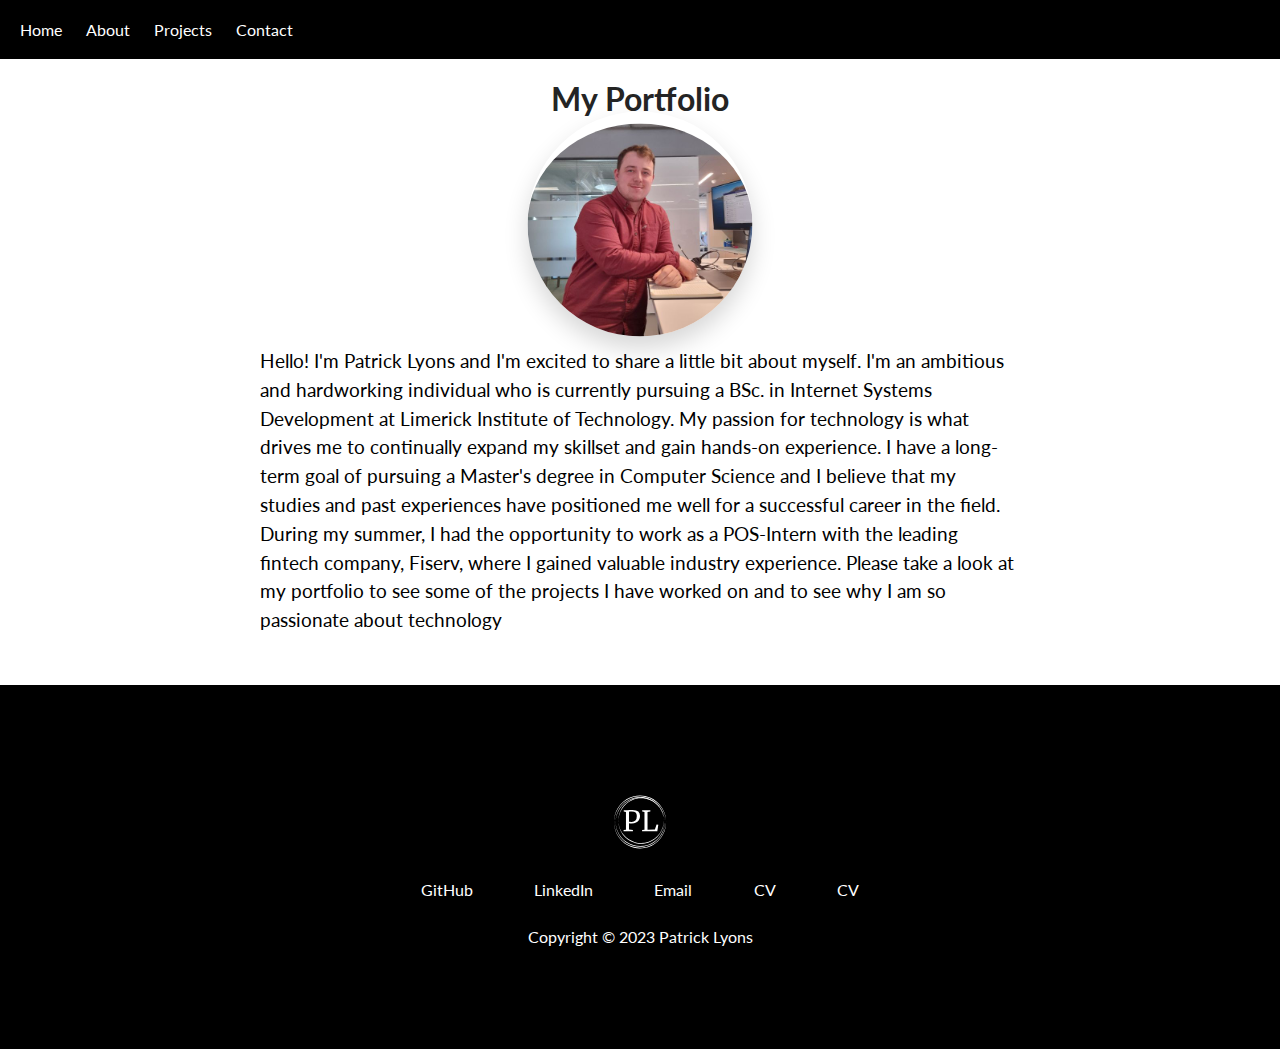
==== index.html @ f39963c2 "Add files via upload" ====
<!DOCTYPE html>
<html>
<head>
 <!-- Google tag (gtag.js) -->
<script async src="https://www.googletagmanager.com/gtag/js?id=G-Q8GG517PHV"></script>
<script>
  window.dataLayer = window.dataLayer || [];
  function gtag(){dataLayer.push(arguments);}
  gtag('js', new Date());

  gtag('config', 'G-Q8GG517PHV');
</script>
  <meta charset="UTF-8">
  <meta http-equiv="X-UA-Compatible" content="IE=edge">
  <meta name="viewport" content="width=device-width, initial-scale=1.0">
  <title>Patrick</title>
  <link rel="stylesheet" href="./style.css">


  <link rel="apple-touch-icon" sizes="180x180" href="/apple-touch-icon.png">
<link rel="icon" type="image/png" sizes="32x32" href="/favicon-32x32.png">
<link rel="icon" type="image/png" sizes="16x16" href="/favicon-16x16.png">
<link rel="manifest" href="/site.webmanifest">
<link rel="shortcut icon" href="favicon.ico">
  
</head>
<body>
  <nav>
    <ul>
      <li><a href="index.html">Home</a></li>
      <li><a href="about.html">About</a></li>
      <li><a href="projects.html">Projects</a></li>
      <li><a href="contact.html">Contact</a></li>
    </ul>
  </nav>
  <transition name="fade">
    <div class="main" v-if="currentPage === 'home'">
      <div class="header">
        <h1>My Portfolio</h1>
      </div>
      <div class="section">
        <div class="me">
        <img src="./assets/me3.jpg" class="about-me__picture" alt="picture of me">
      </div>
        <p>Hello! I'm Patrick Lyons and I'm excited to share a little bit about myself. I'm an ambitious and hardworking individual who is 
          currently pursuing a BSc. in Internet Systems Development at Limerick Institute of Technology. My passion for technology is what 
          drives me to continually expand my skillset and gain hands-on experience. I have a long-term goal of pursuing a Master's degree in 
          Computer Science and I believe that my studies and past experiences have positioned me well for a successful career in the field.
           During my summer, I had the opportunity to work as a POS-Intern with the leading fintech company, Fiserv, where I gained valuable 
           industry experience. Please take a look at my portfolio to see some of the projects I have worked on and to see why I am so 
           passionate about technology</p>
      </div>
      
</div>

<div id="loading">
  <img src="assets/logo.svg" alt="Loading..." />
</div>


</transition>
        <footer>
          <div class="row footer__row">
              <a href="index.html" class="footer__anchor">
                  <figure class="footer__logo">
                      <img src="./assets/logo.svg" class="footer__logo--img"alt="">
                    </figure>
                 
          </a>
          <div class="footer__social--list">
              <a href="https://github.com/PatrickLyonsISD" class="
              footer__social--link
              link__hover-effect
              link__hover-effect--white"
              target="_blank">GitHub</a>
              <a href="https://www.linkedin.com/in/patrick-lyons-634669159/" class="
              footer__social--link
              link__hover-effect
              link__hover-effect--white"
              target="_blank">LinkedIn</a>
              <a href="mailto:patricklyonslit@gmail.com" class="
              footer__social--link
              link__hover-effect
              link__hover-effect--white"
              target="_blank">Email</a>
              <a href="./assets/PatrickLyonsCv.pdf" class="
              footer__social--link
              link__hover-effect
              link__hover-effect--white"
              target="_blank" >CV</a>
              <a href="https://PatrickLyonsISD.github.io/eportfolio/assets/PatrickLyonsCv.pdf" class="
              footer__social--link
              link__hover-effect
              link__hover-effect--white"
              target="_blank" >CV</a>
          </div>
          <div class="footer__copyright"> Copyright © 2023 Patrick Lyons</div>
          </div>
      </footer>
      <script src="script.js"></script>
    </body>
  </html>
---- style.css ----
@import url('https://fonts.googleapis.com/css2?family=Lato:wght@400;700&display=swap');
* {
  font-family: 'Lato', sans-serif;
  padding: 0;
  margin: 0;
  box-sizing: border-box;
}

html {
  scroll-behavior: smooth;
}

h1, h2, h3, h4, h5, h6, span {
  color: #242424;
  text-align: center;
  line-height: 1.25;
}

h1 {
  font-size: 36px;
}

p {
  line-height: 1.5;
  font-size: 16px;
}

a {
  text-decoration: none;
  position: relative;
  transition: opacity 300ms ease;
}

i:hover {
  opacity: 0.7;
}

.link__hover-effect:after {
  content: "";
  position: absolute;
  height: 3px;
  width: 0;
  bottom: -3px;
  right: 0;
  transition: all 300ms ease;
}

.link__hover-effect--white:after {
  background-color: #fff;
}
.link__hover-effect--black:after {
  background-color: #000;
}

.link__hover-effect:hover:after {
  width: 100%;
  left: 0;
}

li {
  list-style-type: none;
}

.flex {
  display: flex;
}

.flex-1 {
  flex: 1;
}
body {
    font-family: sans-serif;
  }
  .main {
    max-width: 800px;
    margin: 0 auto;
    padding: 20px;
  }
  .header {
    text-align: center;
  }
  .header h1 {
    font-size: 2em;
    margin-bottom: 10px;
  }
  .header p {
    font-size: 1.2em;
    margin-bottom: 30px;
  }
  .section {
    margin-bottom: 30px;
  }
  .section h2 {
    font-size: 1.5em;
    margin-bottom: 10px;
  }
  .section p {
    font-size: 1.2em;
    margin-bottom: 10px;
  }
  nav {
    background-color: #000000;
    color: #fff;
    padding: 20px;
  }
  nav ul {
    list-style: none;
    margin: 0;
    padding: 0;
  }
  nav li {
    display: inline-block;
    margin-right: 20px;
  }
  nav a {
    color: #fff;
    text-decoration: none;
  }
  nav a:hover {
    text-decoration: underline;
  }
  .slide-enter-active, .slide-leave-active {
  transition: transform 1s;
}
.slide-enter {
  transition-delay: 0.5s;
  transform: translateX(-100%);
}
.slide-leave-to {
  transition-delay: 0.5s;
  transform: translateX(-100%);
}


.project {
    margin-bottom: 135px;
  }
  
  .project:last-child {
    margin-bottom: 40px;
  }
  
  .project__img {
    width: 100%;
    transition: all 500ms ease;
  }
  
  .project__wrapper {
    display: flex;
    box-shadow: 0 20px 80px rgba(0, 0, 0, 0.45);
    border-radius: 20px;
    overflow: hidden;
    position: relative;
  }
  .project__wrapper:before {
    content: "";
    position: absolute;
    top: 0;
    left: 0;
    height: 100%;
    width: 100%;
    background-color: #1c1d25;
    opacity: 0;
    transition: all 450ms ease;
    z-index: 2;
    transform: translateY(100%);
  }
  .project:hover .project__wrapper:before {
    transform: translateY(0);
    opacity: 0.7;
  }
  .project:hover .project__img {
    transform: scale(1.07);
    filter: blur(5px);
  }
  
  .project:hover .project__description {
    opacity: 1;
    transform: translateY(-50%);
  }
  
  .project__list {
    padding-top: 40px;
  }
  
  .project__description {
    position: absolute;
    top: 50%;
    left: 90px;
    transform: translateY(100%);
    max-width: 550px;
    z-index: 3;
    opacity: 0;
    transition: transform 450ms, opacity 300ms;
  }
  
  .project__description--title {
    font-size: 40px;
  }
  
  .project__description--para {
    margin: 16px 0;
  }
  
  .project__description--link {
    font-size: 20px;
    margin-right: 16px;
  }
  
  .project__description--title,
  .project__description--sub-title,
  .project__description--para,
  .project__description--link {
    text-align: left;
    color: #fff;
  }
  

  .iframe-container iframe {

    width: 600px;
    height: 1110px;
    margin-left: -20px;
  }

footer {
    background-color: rgb(0, 0, 0);
   
  }
  
  .footer__social--list {
    width: 100%;
    max-width: 500px;
    display: flex;
    justify-content: space-around;
    margin-bottom: 28px;
  }
  .footer__row {
    display: flex;
    flex-direction: column;
    align-items: center;
    justify-content: center;
    padding: 8% 0;
  }
  
  .footer__logo--img {
    width: 70px;
    height: 70px;
  }
  
  .footer__social--link,
  .footer__copyright {
    color: #fff;
  }
  
 
  
  .footer__anchor {
    margin-bottom: 20px;
    position: relative;
  }


  #loading {
    position: fixed;
    top: 0;
    left: 0;
    width: 100%;
    height: 100%;
    background-color: #000000;
    display: flex;
    justify-content: center;
    align-items: center;
    z-index: 10;
  }


.me{
  display: flex;
  justify-content: center;
  align-items: center;
  padding-top: 20px;
  padding-bottom: 20px;
}

.me img{
  width: 150px;
  height: 150px;
  border-radius: 50%;
  overflow: hidden;
  box-shadow: 0 8px 16px rgba(0, 0, 0, 0.16);
  margin-bottom: 28px;
  animation: animate-profile-picture 800ms 200ms backwards;
}
@keyframes animate-profile-picture {
  0% {
    transform: scale(0);
  }
  80% {
    transform: scale(1.1);
  }
  100% {
    transform: scale(1);
  }
}

.about-me__picture {
  width: 100%;

  /* Improving my own picture */
  transform: scale(1.5);
  padding-top: 8px;
}

  
  @media only screen and (max-width: 600px) {
    .iframe-container iframe{
      width: 300px;
      height: 1110px;
      margin-left: -20px;
    }
  }
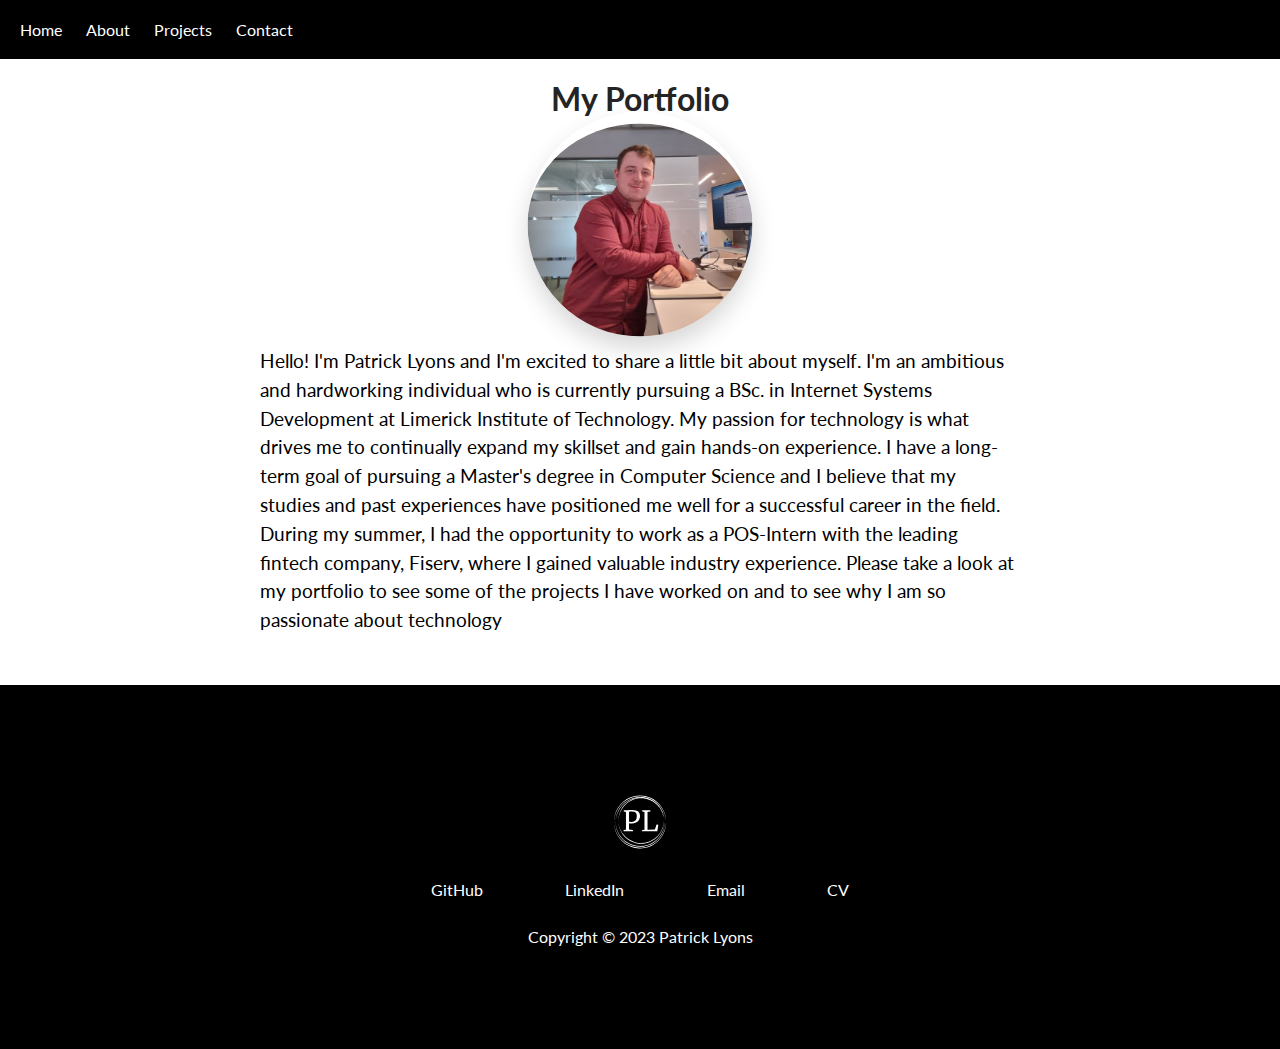
==== commit 62185c29: "Add files via upload" ====
--- a/index.html
+++ b/index.html
@@ -83,16 +83,11 @@
               link__hover-effect
               link__hover-effect--white"
               target="_blank">Email</a>
-              <a href="./assets/PatrickLyonsCv.pdf" class="
+              <a href="./assets/PatrickLyonsCV.pdf" class="
               footer__social--link
               link__hover-effect
-              link__hover-effect--white"
-              target="_blank" >CV</a>
-              <a href="https://PatrickLyonsISD.github.io/eportfolio/assets/PatrickLyonsCv.pdf" class="
-              footer__social--link
-              link__hover-effect
-              link__hover-effect--white"
-              target="_blank" >CV</a>
+              link__hover-effect--white">CV</a>
+              
           </div>
           <div class="footer__copyright"> Copyright © 2023 Patrick Lyons</div>
           </div>
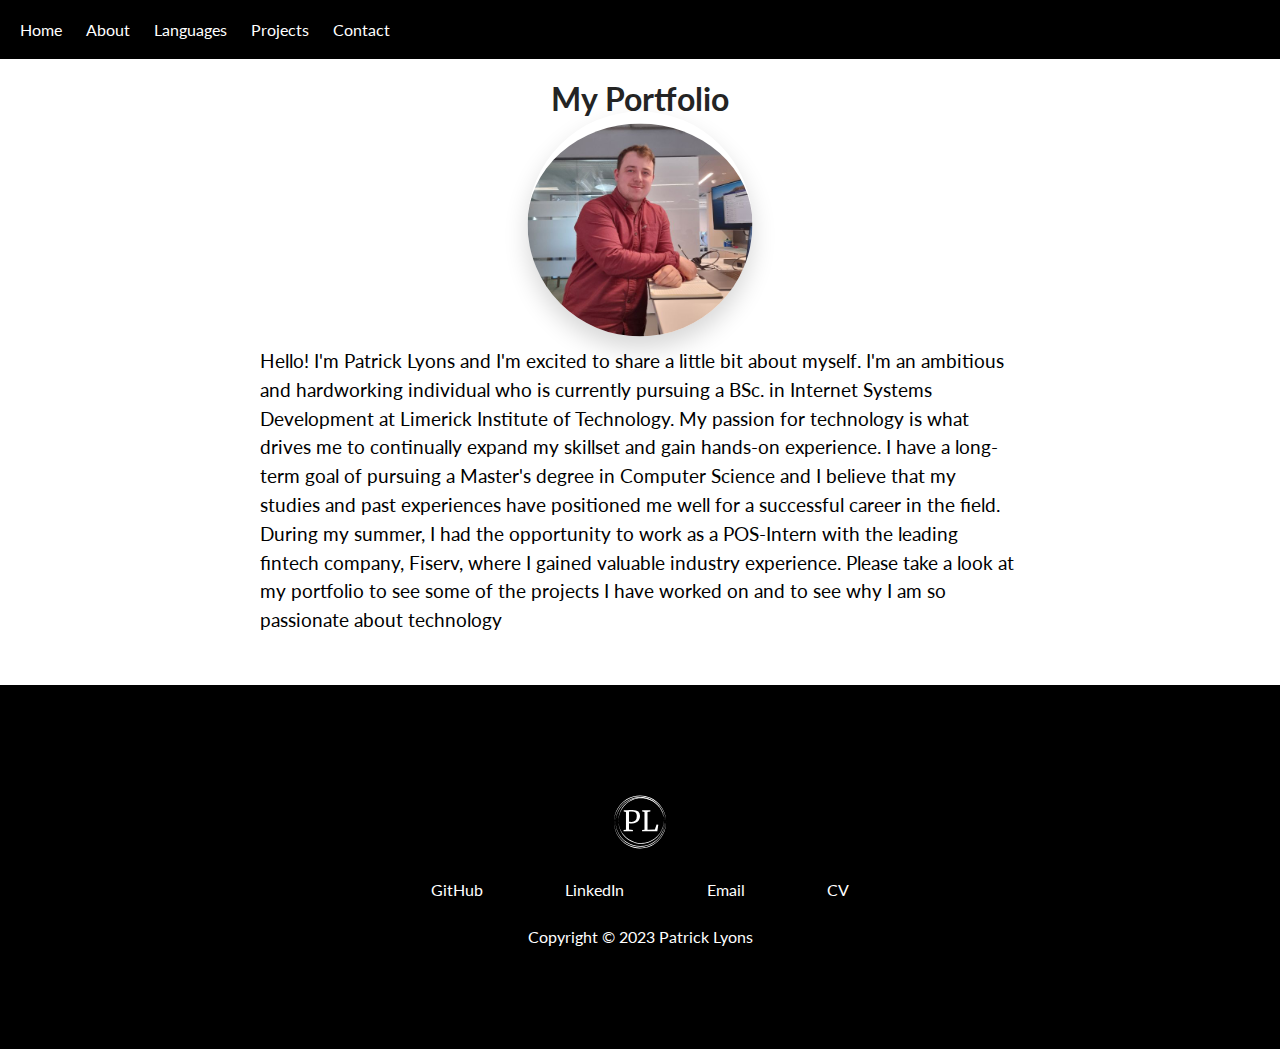
==== commit c9901bcf: "Add files via upload" ====
--- a/index.html
+++ b/index.html
@@ -15,6 +15,7 @@
   <meta name="viewport" content="width=device-width, initial-scale=1.0">
   <title>Patrick</title>
   <link rel="stylesheet" href="./style.css">
+  <link rel="stylesheet" href="https://use.fontawesome.com/releases/v5.14.0/css/all.css" integrity="sha384-HzLeBuhoNPvSl5KYnjx0BT+WB0QEEqLprO+NBkkk5gbc67FTaL7XIGa2w1L0Xbgc" crossorigin="anonymous">
 
 
   <link rel="apple-touch-icon" sizes="180x180" href="/apple-touch-icon.png">
@@ -25,10 +26,15 @@
   
 </head>
 <body>
+ 
   <nav>
-    <ul>
+    <button class="burger-button">
+      <i class="fas fa-bars"></i>
+    </button>
+    <ul class="menu">
       <li><a href="index.html">Home</a></li>
       <li><a href="about.html">About</a></li>
+      <li><a href="lanuages.html">Languages</a></li>
       <li><a href="projects.html">Projects</a></li>
       <li><a href="contact.html">Contact</a></li>
     </ul>
--- a/style.css
+++ b/style.css
@@ -312,6 +312,50 @@
   padding-top: 8px;
 }
 
+.language__img {
+  width: 100%;
+  max-width: 100px;
+  transition: all 300ms;
+}
+.language:hover .language__img {
+  filter: brightness(80%);
+  opacity: 0.86;
+  transform: scale(0.9);
+}
+
+.language {
+  width: 25%;
+  display: flex;
+  justify-content: center;
+  position: relative;
+}
+.language__img--wrapper {
+  display: flex;
+  justify-content: center;
+  align-items: center;
+  padding: 25px 16px;
+}
+
+.language__list {
+  display: flex;
+  justify-content: center;
+  width: 100%;
+  flex-wrap: wrap;
+}
+
+.language__name {
+  position: absolute;
+  bottom: 0;
+  transform: scale(0);
+  transition: all 300ms;
+  font-size: 20px;
+  opacity: 0;
+}
+.language:hover .language__name {
+  transform: scale(1);
+  opacity: 1;
+}
+
   
   @media only screen and (max-width: 600px) {
     .iframe-container iframe{
@@ -320,3 +364,52 @@
       margin-left: -20px;
     }
   }
+
+  @media (max-width: 800px) {
+    .burger-button {
+      display: block;
+      padding: 10px 15px;
+    
+      background-color: #000000;
+      color: #ffffff;
+      border: none;
+      border-radius: 5px;
+      cursor: pointer;
+      font-size: 25px;
+      
+    }
+  
+
+    .menu {
+      display: none; 
+    }
+   
+  
+    .menu li {
+      display: block;
+      margin: 30px 0;
+      text-align: center;
+  
+    }
+  
+    .menu.show {
+      display: block;
+  position: absolute;
+  top: 60px;
+  left: 0;
+  width: 100%;
+  max-height: calc(100vh - 60px);
+  overflow: hidden;
+  background-color: rgb(0, 0, 0);
+  z-index: 999;
+      
+    }
+  
+  
+  }
+
+  @media only screen and (min-width: 800px) {
+    .burger-button {
+      display: none;
+    }
+  }